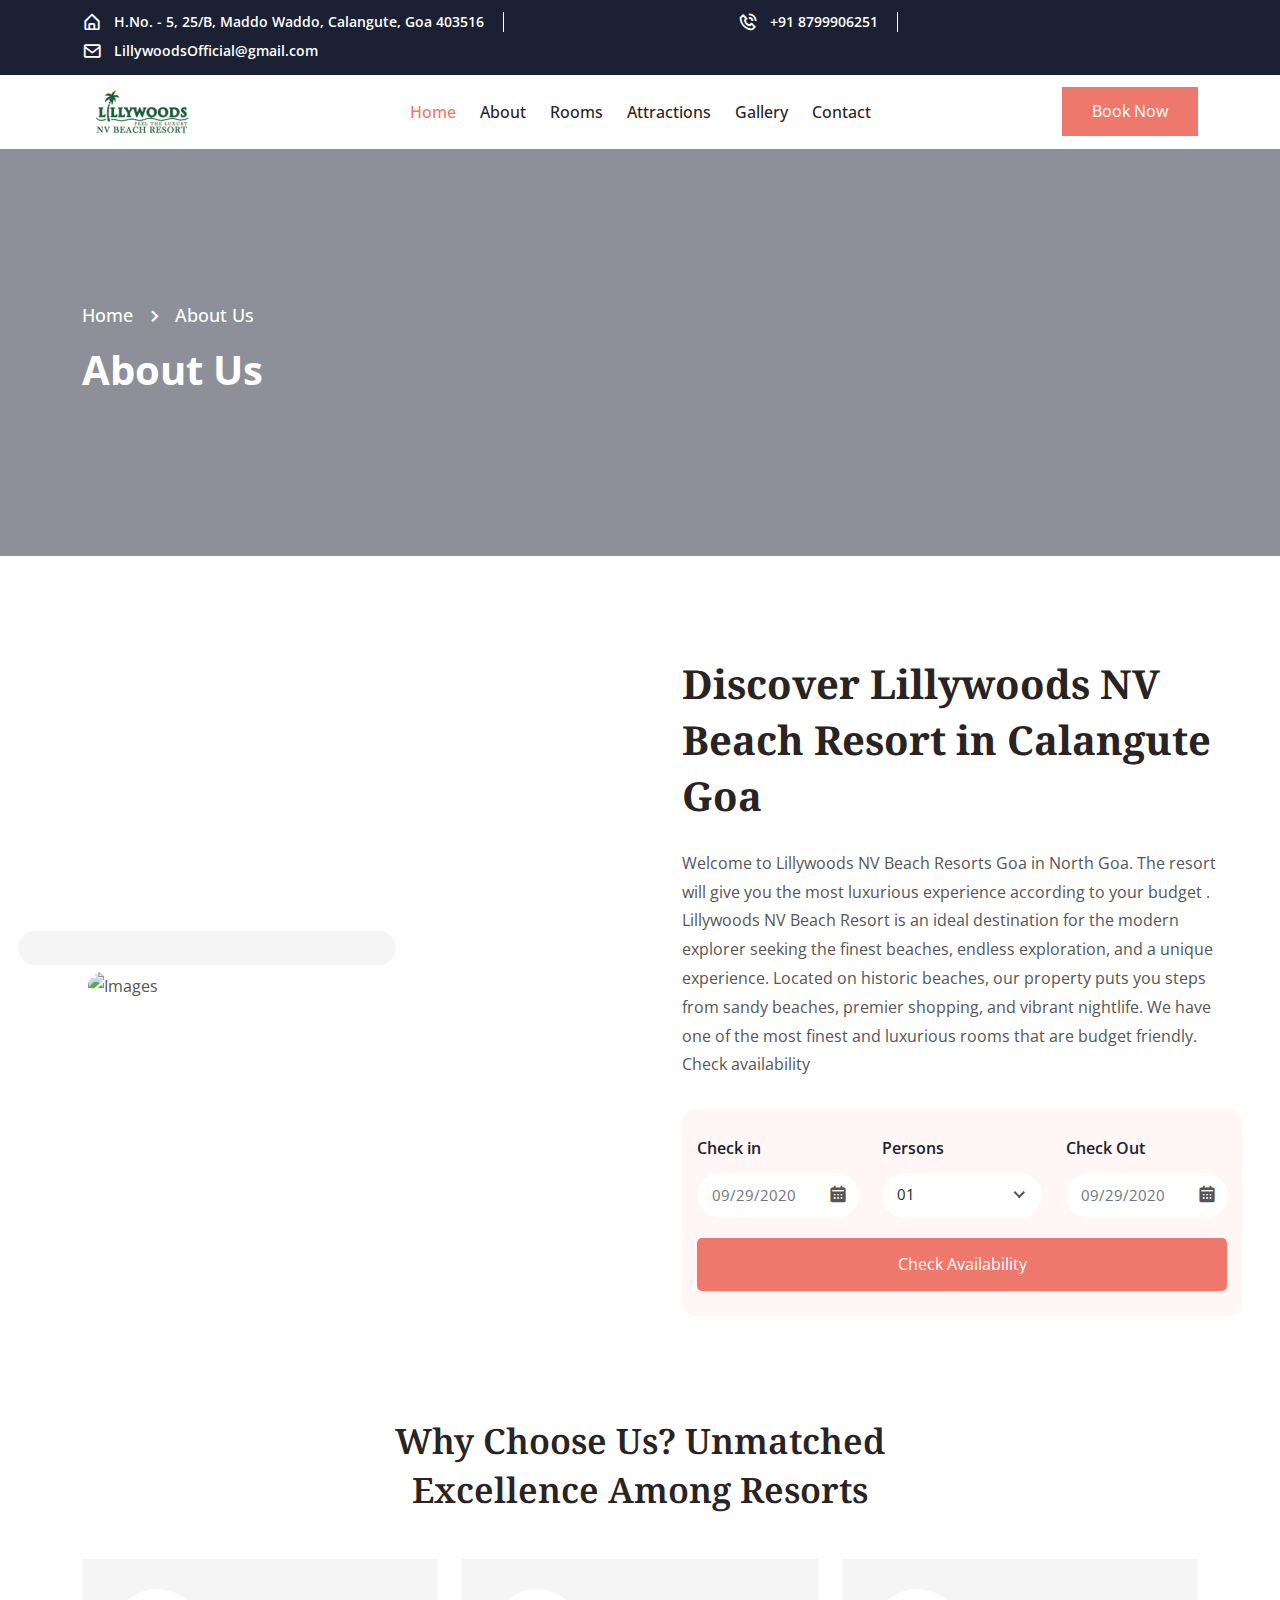
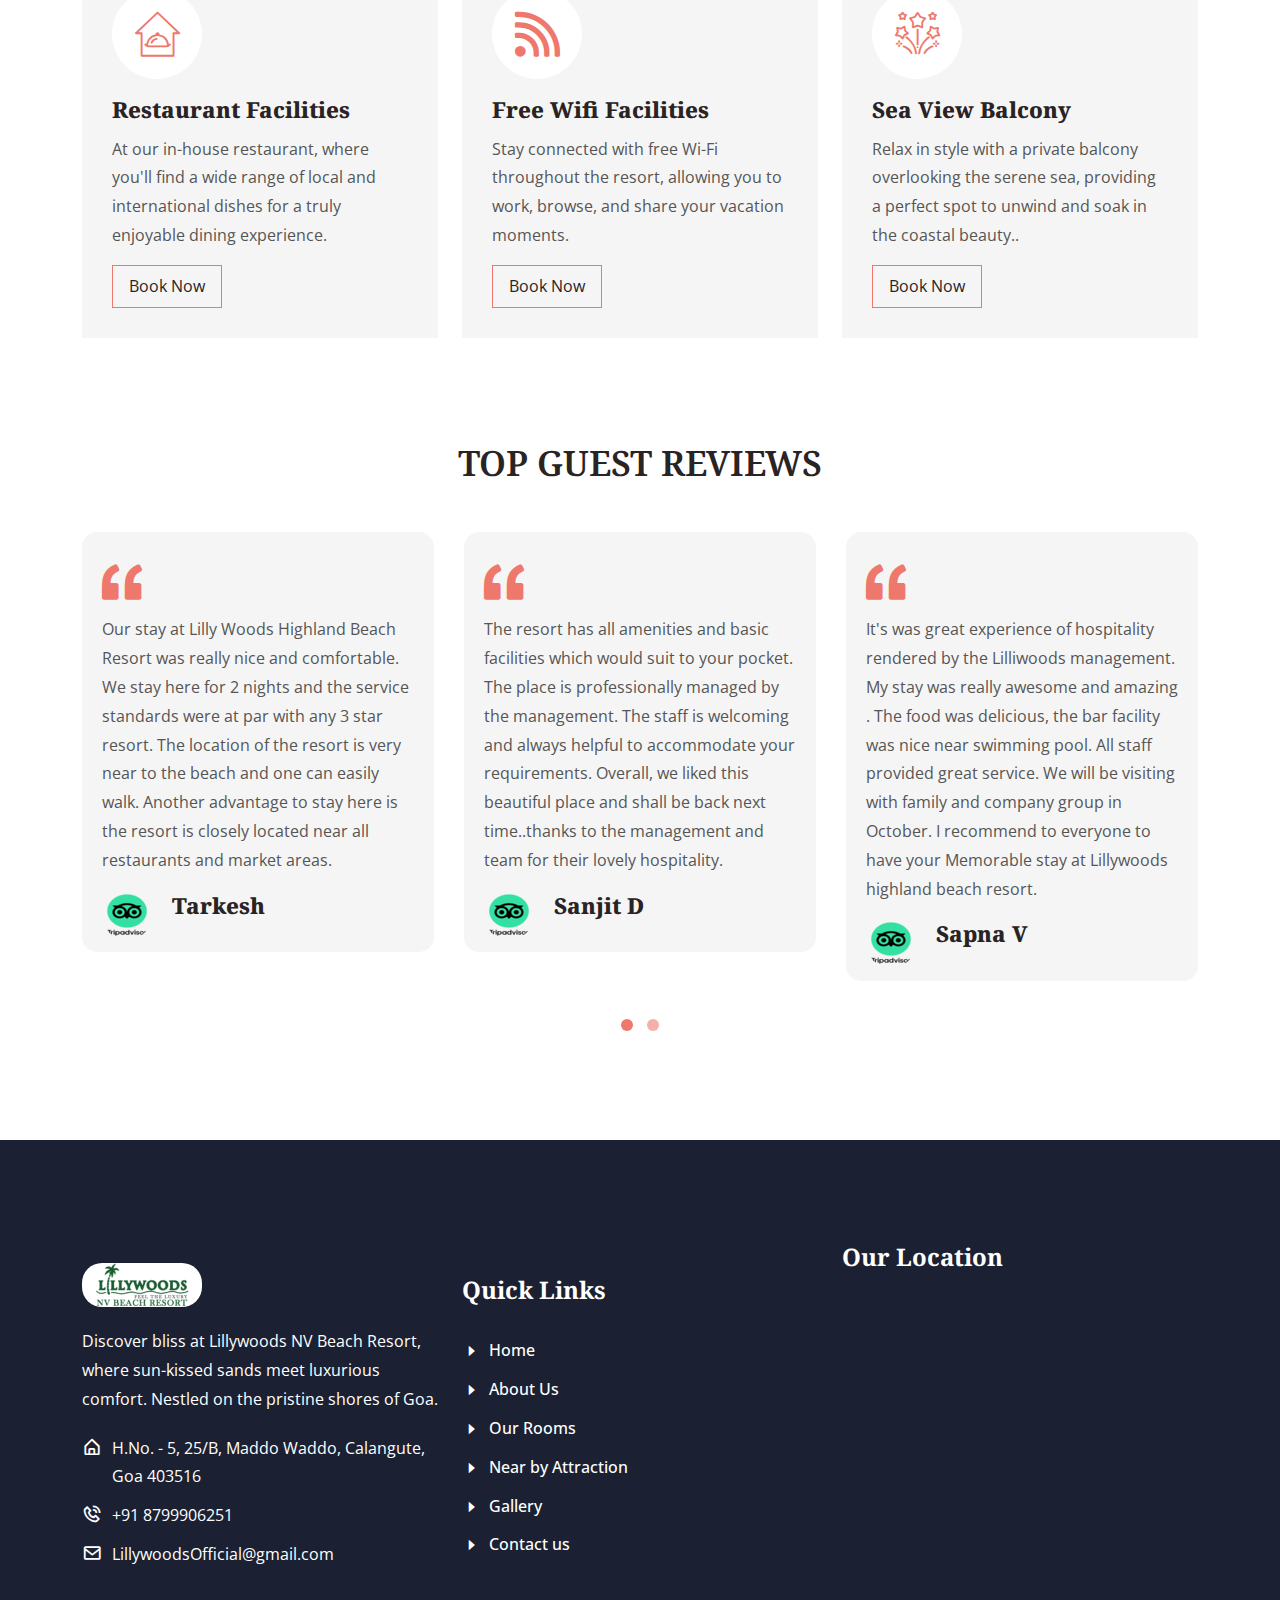
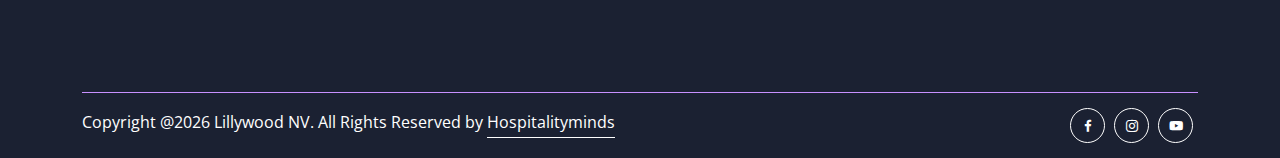
==== about.html @ 613940b5 "first commit" ====
<!doctype html>
<html lang="zxx">
    <head>
        <!-- Required Meta Tags -->
        <meta charset="UTF-8">
        <meta name="viewport" content="width=device-width, initial-scale=1.0">

        <!-- Bootstrap CSS --> 
        <link rel="stylesheet" href="assets/css/bootstrap.min.css">
        <!-- Animate Min CSS -->
        <link rel="stylesheet" href="assets/css/animate.min.css">
        <!-- Flaticon CSS -->
        <link rel="stylesheet" href="assets/fonts/flaticon.css">
        <!-- Boxicons CSS -->
        <link rel="stylesheet" href="assets/css/boxicons.min.css">
        <!-- Magnific Popup CSS -->
        <link rel="stylesheet" href="assets/css/magnific-popup.css">
        <!-- Owl Carousel Min CSS --> 
        <link rel="stylesheet" href="assets/css/owl.carousel.min.css">
        <link rel="stylesheet" href="assets/css/owl.theme.default.min.css">
        <!-- Nice Select Min CSS --> 
        <link rel="stylesheet" href="assets/css/nice-select.min.css">
        <!-- Meanmenu CSS -->
        <link rel="stylesheet" href="assets/css/meanmenu.css">
        <!-- Jquery Ui CSS -->
        <link rel="stylesheet" href="assets/css/jquery-ui.css">
        <!-- Style CSS -->
        <link rel="stylesheet" href="assets/css/style.css">
        <link rel="stylesheet" href="assets/css/main.css">
        <!-- Responsive CSS -->
        <link rel="stylesheet" href="assets/css/responsive.css">
        <!-- Theme Dark CSS -->
        
        <!-- Open Graph :-  -->
        <meta property="og:type" content="website">
<meta property="og:title" content="About us  | Lillywood NV Resort | Goa beach resort  ">
<meta property="og:url" content="https://lillywoodsnvbeachresort.com/about.html">
<meta property="og:image" content="https://lillywoodsnvbeachresort.com/images/rooms/img-6.jpg">
<meta property="og:description" content="Lillywood NV Beach Resort's unique journey & commitment to exceptional service with our values for creating unforgettable experiences in Calangute, Goa.
">


<!-- Twitter Card :-   -->
<meta name="twitter:card" content="summary">
<meta name="twitter:site" content="Lillywood NV Beach Resort ">
<meta name="twitter:title" content="About us  | Lillywood NV Resort | Goa beach resort  ">
<meta name="twitter:description" content="Lillywood NV Beach Resort's unique journey & commitment to exceptional service with our values for creating unforgettable experiences in Calangute, Goa.">
<meta name="twitter:image" content="https://lillywoodsnvbeachresort.com/images/rooms/img-6.jpg">

        <!-- Favicon -->
        <link rel="icon" type="image/png" href="assets/img/logo_L1.png">
        <link rel="canonical" href="https://lillywoodsnvbeachresort.com/about.html">
        <title> About us  | Lillywood NV Resort | Goa beach resort </title>
        <meta name="description" content="Lillywood NV Beach Resort's unique journey & commitment to exceptional service with our values for creating unforgettable experiences in Calangute, Goa.
        ">
        <!-- Google tag (gtag.js) --> <script async src="https://www.googletagmanager.com/gtag/js?id=G-KZXWQLPEFL"></script> <script> window.dataLayer = window.dataLayer || []; function gtag(){dataLayer.push(arguments);} gtag('js', new Date()); gtag('config', 'G-KZXWQLPEFL'); </script>
    </head>
    <body>

        <!-- PreLoader Start -->
        <div class="preloader">
            <div class="d-table">
                <div class="d-table-cell">
                    <div class="sk-cube-area">
                        <div class="sk-cube1 sk-cube"></div>
                        <div class="sk-cube2 sk-cube"></div>
                        <div class="sk-cube4 sk-cube"></div>
                        <div class="sk-cube3 sk-cube"></div>
                    </div>
                </div>
            </div>
        </div>
        <!-- PreLoader End -->

        <!-- Top Header Start -->
        <header class="top-header top-header-bg">
            <div class="container">
                <div class="row align-items-center">
                    <div class="col-lg-9 col-md-10">
                        <div class="header-right" style="text-align: justify;">
                            <ul>
                                <li>
                                    <i class='bx bx-home-alt'></i>
                                    <a href="#">H.No. - 5, 25/B, Maddo Waddo, Calangute, Goa 403516</a>
                                </li>
                                <li>
                                    <i class='bx bx-phone-call'></i>
                                    <a href="tel:+91 8799906251">+91 8799906251</a>
                                </li>
                                <li>
                                    <i class='bx bx-envelope'></i>
                                    <a href="mailto:LillywoodsOfficial@gmail.com">LillywoodsOfficial@gmail.com</a>
                                </li>
                            </ul>
                        </div>
                    </div>
                </div>
            </div>
        </header>
        <!-- Top Header End -->

        <!-- Start Navbar Area -->
        <div class="navbar-area">
            <!-- Menu For Mobile Device -->
            <div class="mobile-nav">
                <a href="https://lillywoodsnvbeachresort.com/" class="logo">
                    <img src="logo.png" class="logo-one" alt="Logo">
                    <img src="logo.png" class="logo-two" alt="Logo">
                </a>
            </div>

            <!-- Menu For Desktop Device -->
            <div class="main-nav nav-three">
                <div class="container">
                    <nav class="navbar navbar-expand-md navbar-light ">
                        <a class="navbar-brand" href="https://lillywoodsnvbeachresort.com/">
                            <img src="logo.png" class="logo-one" alt="Logo">
                            <img src="logo.png" class="logo-two" alt="Logo">
                        </a>

                       <div class="collapse navbar-collapse mean-menu" id="navbarSupportedContent">
                             <ul class="navbar-nav m-auto">
                                <li class="nav-item">
                                    <a href="https://lillywoodsnvbeachresort.com/" class="active">
                                        Home 
                                    </a>
                                </li>
                                <li class="nav-item">
                                    <a href="about.html" class="nav-link">
                                        About
                                    </a>
                                </li>
                                 <li class="nav-item">
                                    <a href="rooms.html" class="nav-link">
                                        Rooms
                                    </a>
                                </li>
                                 <li class="nav-item">
                                    <a href="attractions.html" class="nav-link">
                                        Attractions
                                    </a>
                                </li>
                                 <li class="nav-item">
                                    <a href="gallery.html" class="nav-link">
                                        Gallery
                                    </a>
                                </li>

                                <li class="nav-item">
                                    <a href="contact.html" class="nav-link">
                                        Contact
                                    </a>
                                </li>
                            </ul>

                            <div class="nav-btn">
                                <a href="https://live.ipms247.com/booking/book-rooms-lillywoodsnvbeachresort" class="default-btn btn-bg-three">Book Now</a>
                            </div>
                        </div>
                    </nav>
                </div>
            </div>
        </div>
        <!-- End Navbar Area -->

        <!-- Inner Banner -->
        <div class="inner-banner inner-bg1" style="background-image: url('images/3.jpg');">
            <div class="container">
                <div class="inner-title">
                    <ul>
                        <li>
                            <a href="https://lillywoodsnvbeachresort.com/">Home</a>
                        </li>
                        <li><i class='bx bx-chevron-right'></i></li>
                        <li>About Us</li>
                    </ul>
                    <h3>About Us</h3>
                </div>
            </div>
        </div>
        <!-- Inner Banner End -->

        <!-- About Area -->
        <div class="about-area pt-100 pb-70">
            <div class="container-fluid">
                <div class="row align-items-center">
                    <div class="col-lg-6">
                        <div class="about-img">
                            <img src="images/3.jpg" style="height: 536px; object-fit: cover;" alt="Images">
                        </div>
                    </div>

                    <div class="col-lg-6">
                        <div class="about-content">
                            <div class="section-title">
                                <h1 class="section-title-h2">Discover Lillywoods NV Beach Resort in Calangute Goa</h1>
                                <p>
                                   Welcome to Lillywoods NV Beach Resorts Goa in North Goa. The resort  will give you the most luxurious experience according to your budget . Lillywoods NV Beach Resort is an ideal destination for the modern explorer seeking the finest beaches, endless exploration, and a unique experience. Located on historic beaches, our property puts you steps from sandy beaches, premier shopping, and vibrant nightlife. We have one of the most finest and luxurious rooms that are budget friendly. Check availability
                                </p>
                            </div>

                            <div class="about-form">
                                <form>
                                    <div class="row align-items-center">
                                        <div class="col-lg-4 col-md-4">
                                            <div class="form-group">
                                                <label>Check in</label>
                                                <div class="input-group" >
                                                    <input id="datetimepicker" type="text" class="form-control" placeholder="09/29/2020">
                                                    <span class="input-group-addon"></span>
                                                </div>
                                                <i class='bx bxs-calendar'></i>
                                            </div>
                                        </div>

                                        <div class="col-lg-4 col-md-4">
                                            <div class="form-group">
                                                <label>Persons</label>
                                                <select class="form-control">
                                                    <option>01</option>
                                                    <option>02</option>
                                                    <option>03</option>
                                                    <option>04</option>
                                                    <option>05</option>
                                                </select>	
                                            </div>
                                        </div>
            
                                        <div class="col-lg-4 col-md-4">
                                            <div class="form-group">
                                                <label>Check Out</label>
                                                <div class="input-group">
                                                    <input id="datetimepicker-check" type="text" class="form-control" placeholder="09/29/2020">
                                                    <span class="input-group-addon"></span>
                                                </div>
                                                <i class='bx bxs-calendar'></i>
                                            </div>
                                        </div>
            
                                        <div class="col-lg-12 col-md-12">
                                            <button type="submit" class="default-btn btn-bg-three border-radius-5">
                                                Check Availability
                                            </button>
                                        </div>
                                    </div>
                                </form>
                            </div>
                        </div>
                    </div>
                </div>
            </div>
        </div>
        <!-- About Area End -->

        <!-- Choose Area -->
        <div class="choose-area pb-70">
            <div class="container">
                <div class="section-title text-center">
                    <h2>Why Choose Us? Unmatched Excellence Among Resorts</h2>
                </div>
                <div class="row pt-45">
                    <div class="col-lg-4 col-md-6">
                        <div class="choose-card">
                            <i class="flaticon-restaurant"></i>
                            <h3>Restaurant Facilities</h3>
                            <p> At our in-house restaurant, where you'll find a wide range of local and international dishes for a truly enjoyable dining experience.</p>
                            <a href="https://live.ipms247.com/booking/book-rooms-lillywoodsnvbeachresort" class="read-btn">Book Now</a>
                        </div>
                    </div>

                    <div class="col-lg-4 col-md-6">
                        <div class="choose-card">
                            <i class="flaticon-wifi-signal-1"></i>
                            <h3>Free Wifi Facilities</h3>
                            <p>
                                Stay connected with free Wi-Fi throughout the resort, allowing you to work, browse, and share your vacation moments. 
                            </p>
                            <a href="https://live.ipms247.com/booking/book-rooms-lillywoodsnvbeachresort" class="read-btn">Book Now</a>
                        </div>
                    </div>

                    <div class="col-lg-4 col-md-6 offset-lg-0 offset-md-3">
                        <div class="choose-card">
                            <i class="flaticon-fireworks"></i>
                            <h3>Sea View Balcony</h3>
                            <p>
                                Relax in style with a private balcony overlooking the serene sea, providing a perfect spot to unwind and soak in the coastal beauty..
                            </p>
                            <a href="https://live.ipms247.com/booking/book-rooms-lillywoodsnvbeachresort" class="read-btn">Book Now</a>
                        </div>
                    </div>
                </div>
            </div>
        </div>
        <!-- Choose Area End -->

        
       

          <!-- Testimonials Area Another -->
        <div class="testimonials-area-another pb-70">
            <div class="container">
                <div class="section-title text-center">
                    <h2>TOP GUEST REVIEWS
                    </h2>
                </div>
                <div class="testimonials-slider-three owl-carousel owl-theme pt-45">
                    <div class="testimonials-item">
                        <i class="flaticon-left-quote text-color"></i>
                        <p>
                            Our stay at Lilly Woods Highland Beach Resort was really nice and comfortable. We stay here for 2 nights and the service standards were at par with any 3 star resort. The location of the resort is very near to the beach and one can easily walk. Another advantage to stay here is the resort is closely located near all restaurants and market areas.  
                        </p>
                        <ul>
                            <li>
                                <img src="images/td.png" alt="Images">
                                <h3>Tarkesh</h3>
                            </li>
                        </ul>
                    </div>

                    <div class="testimonials-item">
                        <i class="flaticon-left-quote text-color"></i>
                        <p>
                           The resort has all amenities and basic facilities which would suit to your pocket. The place is professionally managed by the management. The staff is welcoming and always helpful to accommodate your requirements. Overall, we liked this beautiful place and shall be back next time..thanks to the management and team for their lovely hospitality.
                        </p>
                        <ul>
                            <li>
                                <img src="images/td.png" alt="Images">
                                <h3>Sanjit D</h3>
                                <!-- <span>London City</span> -->
                            </li>
                        </ul>
                    </div>

                    <div class="testimonials-item">
                        <i class="flaticon-left-quote text-color"></i>
                        <p>
                            It's was great experience of hospitality rendered by the Lilliwoods management. My stay was really awesome and amazing . The food was delicious, the bar facility was nice near swimming pool. All staff provided great service. We will be visiting with family and company group in October. I recommend to everyone to have your Memorable stay at Lillywoods highland beach resort.
                        </p>
                        <ul>
                            <li>
                                <img src="images/td.png" alt="Images">
                                <h3>Sapna V</h3>
                                <!-- <span>New Jersey</span> -->
                            </li>
                        </ul>
                    </div>

                    <div class="testimonials-item">
                        <i class="flaticon-left-quote text-color"></i>
                        <p>
                           This resort is very safe to stay in Candolim.Classy ambience,clean room and centrally located resort in Candolim. We stayed here for 4 nights with family and found it to be a very pocket friendly resort with great hospitable staffs. The food quality was average but not bad. We liked it. Overall, it was a good choice to stay here.
                        </p>
                        <ul>
                            <li>
                                <img src="images/td.png" alt="Images">
                                <h3>Parikshit D</h3>
                                <!-- <span>Budapest</span> -->
                            </li>
                        </ul>
                    </div>
                </div>
            </div>
        </div>
        <!-- Testimonials Area Another End -->

        <!-- Footer Area -->
        <footer class="footer-area footer-bg">
            <div class="container">
                <div class="footer-top pt-100 pb-70">
                    <div class="row align-items-center">
                        <div class="col-lg-4 col-md-6">
                            <div class="footer-widget">
                                <div class="footer-logo">
                                    <a href="https://lillywoodsnvbeachresort.com/">
                                        <img src="logo.png" alt="Images" style="background-color: #fff; border-radius: 20px;">
                                    </a>
                                </div>
                                <p>
                                    Discover bliss at Lillywoods NV Beach Resort, where sun-kissed sands meet luxurious comfort. Nestled on the pristine shores of Goa.
                                </p>
                                <ul class="footer-list-contact">
                                    <li>
                                        <i class='bx bx-home-alt'></i>
                                        <a href="#">H.No. - 5, 25/B, Maddo Waddo, Calangute, Goa 403516</a>
                                    </li>
                                    <li>
                                        <i class='bx bx-phone-call'></i>
                                        <a href="tel:+91 8799906251">+91 8799906251</a>
                                    </li>
                                    <li>
                                        <i class='bx bx-envelope'></i>
                                        <a href="mailto:LillywoodsOfficial@gmail.com">LillywoodsOfficial@gmail.com</a>
                                    </li>
                                </ul>
                            </div>
                        </div>
    
                        <div class="col-lg-4 col-md-6">
                            <div class="footer-widget pl-5">
                                <h6 class="foot-h6">Quick Links</h6>
                                <ul class="footer-list">
                                    <li>
                                        <a href="index.html" target="_blank">
                                            <i class='bx bx-caret-right'></i>
                                            Home
                                        </a>
                                    </li> 
                                    <li>
                                        <a href="about.html" target="_blank">
                                            <i class='bx bx-caret-right'></i>
                                            About Us
                                        </a>
                                    </li> 
                                    <li>
                                        <a href="rooms.html" target="_blank">
                                            <i class='bx bx-caret-right'></i>
                                            Our Rooms
                                        </a>
                                    </li> 
                                    <li>
                                        <a href="attractions.html" target="_blank">
                                            <i class='bx bx-caret-right'></i>
                                            Near by Attraction
                                        </a>
                                    </li>
                                    <li>
                                        <a href="gallery.html" target="_blank">
                                            <i class='bx bx-caret-right'></i>
                                            Gallery
                                        </a>
                                    </li> 
                                    <li>
                                        <a href="contact.html" target="_blank">
                                            <i class='bx bx-caret-right'></i>
                                            Contact us 
                                        </a>
                                    </li> 
                                     
                                </ul>
                            </div>
                        </div>
    
                       
    
                        <div class="col-lg-4 col-md-6">
                            <div class="footer-widget">
                                <h6 class="foot-h6">Our Location</h6>
                                <iframe src="https://www.google.com/maps/embed?pb=!1m14!1m8!1m3!1d15375.83813441275!2d73.7580846!3d15.5402999!3m2!1i1024!2i768!4f13.1!3m3!1m2!1s0x3bbfc15c1b2e5ad7%3A0xcdf1351d0a99f4f!2sLillywoods%20NV%20beach%20Resort!5e0!3m2!1sen!2sin!4v1694610419140!5m2!1sen!2sin" width="350" height="280" style="border:0;" allowfullscreen="" loading="lazy" referrerpolicy="no-referrer-when-downgrade"></iframe>
                            </div>
                        </div>
                    </div>
                </div>

                <div class="copy-right-area copy-right-top">
                    <div class="row">
                        <div class="col-lg-8 col-md-8">
                            <div class="copy-right-text text-align1">
                                <p>
                                    Copyright @<script>document.write(new Date().getFullYear())</script> Lillywood NV. All Rights Reserved by 
                                    <a href="https://hospitalityminds.com/" target="_blank">Hospitalityminds</a> 
                                </p>
                            </div>
                        </div>
    
                        <div class="col-lg-4 col-md-4">
                            <div class="social-icon text-align2">
                                <ul class="social-link">
                                    <li>
                                        <a href="https://www.facebook.com/lilliywoodsnvbeachresort/" target="_blank"><i class='bx bxl-facebook'></i></a>
                                    </li> 
                                    
                                    <li>
                                        <a href="https://www.instagram.com/lillywoodsnvbeachresort/" target="_blank"><i class='bx bxl-instagram'></i></a>
                                    </li> 
                                    
                                    <li>
                                        <a href="#" target="_blank"><i class='bx bxl-youtube'></i></a>
                                    </li> 
                                </ul>
                            </div>
                        </div>
                    </div>
                </div>
            </div>
        </footer>
        <!-- Footer Area End -->


        <!-- Jquery Min JS -->
        <script src="assets/js/jquery.min.js"></script>
        <!-- Bootstrap Bundle Min JS -->
        <script src="assets/js/bootstrap.bundle.min.js"></script>
        <!-- Magnific Popup Min JS -->
        <script src="assets/js/jquery.magnific-popup.min.js"></script>
        <!-- Owl Carousel Min JS -->
        <script src="assets/js/owl.carousel.min.js"></script>
        <!-- Nice Select Min JS -->
        <script src="assets/js/jquery.nice-select.min.js"></script>
        <!-- Wow Min JS -->
        <script src="assets/js/wow.min.js"></script>
        <!-- Jquery Ui JS -->
        <script src="assets/js/jquery-ui.js"></script>
        <!-- Meanmenu JS -->
        <script src="assets/js/meanmenu.js"></script>
        <!-- Ajaxchimp Min JS -->
        <script src="assets/js/jquery.ajaxchimp.min.js"></script>
        <!-- Form Validator Min JS -->
        <script src="assets/js/form-validator.min.js"></script>
        <!-- Contact Form JS -->
        <script src="assets/js/contact-form-script.js"></script>
        <!-- Custom JS -->
        <script src="assets/js/custom.js"></script>
        <!-- Schema markup :-  -->
<script type="application/ld+json">
{
  "@context": "https://schema.org",
  "@type": "Resort",
  "name": "Lillywood NV Resort",
  "image": "https://lillywoodsnvbeachresort.com/images/rooms/img-6.jpg",
  "@id": "",
  "url": "https://lillywoodsnvbeachresort.com/about.html",
  "telephone": "8799906251",
  "priceRange": "$$",
  "address": {
    "@type": "PostalAddress",
    "streetAddress": "Maddo Waddo, Calangute",
    "addressLocality": "Goa",
    "postalCode": "403516",
    "addressCountry": "IN"
  },
  "geo": {
    "@type": "GeoCoordinates",
    "latitude": 15.5415791,
    "longitude": 73.75753069999999
  },
  "openingHoursSpecification": {
    "@type": "OpeningHoursSpecification",
    "dayOfWeek": [
      "Monday",
      "Tuesday",
      "Wednesday",
      "Thursday",
      "Friday",
      "Saturday",
      "Sunday"
    ],
    "opens": "00:00",
    "closes": "23:59"
  },
  "sameAs": [
    "https://www.facebook.com/lilliywoodsnvbeachresort",
    "https://www.instagram.com/lillywoodsnvbeachresort/",
    "https://lillywoodsnvbeachresort.com/"
  ] 
}
</script>

    </body>
</html>
---- assets/fonts/flaticon.css ----
/*
  	Flaticon icon font: Flaticon
  	Creation date: 26/10/2020 19:55
  	*/

@font-face {
  font-family: "Flaticon";
  src: url("./Flaticon.eot");
  src: url("./Flaticon.eot?#iefix") format("embedded-opentype"),
       url("./Flaticon.woff2") format("woff2"),
       url("./Flaticon.woff") format("woff"),
       url("./Flaticon.ttf") format("truetype"),
       url("./Flaticon.svg#Flaticon") format("svg");
  font-weight: normal;
  font-style: normal;
}

@media screen and (-webkit-min-device-pixel-ratio:0) {
  @font-face {
    font-family: "Flaticon";
    src: url("./Flaticon.svg#Flaticon") format("svg");
  }
}

[class^="flaticon-"]:before, [class*=" flaticon-"]:before,
[class^="flaticon-"]:after, [class*=" flaticon-"]:after {   
  font-family: Flaticon;
font-style: normal;
}

.flaticon-restaurant:before { content: "\f100"; }
.flaticon-wifi-signal-1:before { content: "\f101"; }
.flaticon-hotel:before { content: "\f102"; }
.flaticon-resort:before { content: "\f103"; }
.flaticon-pool:before { content: "\f104"; }
.flaticon-decoration:before { content: "\f105"; }
.flaticon-champagne-glass:before { content: "\f106"; }
.flaticon-fireworks:before { content: "\f107"; }
.flaticon-tea-cup-with-muffin-and-cookies:before { content: "\f108"; }
.flaticon-buildings:before { content: "\f109"; }
.flaticon-money:before { content: "\f10a"; }
.flaticon-left-quote:before { content: "\f10b"; }
.flaticon-right-quote-sign:before { content: "\f10c"; }
.flaticon-calendar:before { content: "\f10d"; }
.flaticon-businessmen:before { content: "\f10e"; }
.flaticon-sauna:before { content: "\f10f"; }
.flaticon-swimming-pool:before { content: "\f110"; }
.flaticon-beach-vacation:before { content: "\f111"; }
.flaticon-vacuum:before { content: "\f112"; }
---- assets/css/meanmenu.css ----
.mean-container .mean-bar {
	float: left;
	width: 100%;
	position: absolute;
	background: transparent;
	padding: 20px 0 0;
	z-index: 999;
	border-bottom: 1px solid rgba(0, 0, 0, 0.03);
	height: 55px;
}
.mean-container a.meanmenu-reveal {
	width: 35px;
	height: 30px;
	padding: 12px 15px 0 0;
	position: absolute;
	right: 0;
	cursor: pointer;
	color:#16213E;
	text-decoration: none;
	font-size: 16px;
	text-indent: -9999em;
	line-height: 22px;
	font-size: 1px;
	display: block;
	font-weight: 700;
}
.mean-container a.meanmenu-reveal span {
    display: block;
    background: #16213E;;
    position: relative;
    height: 4px;
    margin-top: -5px;
    top: 8px;
    border-radius: 3px;
}
.mean-container .mean-nav {
	float: left;
	width: 100%;
	background: #ffffff;
	margin-top: 55px;
}
.mean-container .mean-nav ul {
	padding: 0;
	margin: 0;
	width: 100%;
	border: none;
	list-style-type: none;
}
.mean-container .mean-nav ul li {
	position: relative;
	float: left;
	width: 100%;
}
.mean-container .mean-nav ul li a {
	display: block;
	float: left;
	width: 90%;
	padding: 1em 5%;
	margin: 0;
	text-align: left;
	color: #677294;
	border-top: 1px solid #DBEEFD;
	text-decoration: none;
}
.mean-container .mean-nav ul li a.active {
	color: #000000;
}
.mean-container .mean-nav ul li li a {
	width: 80%;
	padding: 1em 10%;
	color: #677294;
	border-top: 1px solid #DBEEFD;
	opacity: 1;
	filter: alpha(opacity=75);
	text-shadow: none !important;
	visibility: visible;
	text-transform: none;
	font-size: 14px;
}
.mean-container .mean-nav ul li.mean-last a {
	border-bottom: none;
	margin-bottom: 0;
}
.mean-container .mean-nav ul li li li a {
	width: 70%;
	padding: 1em 15%;
}
.mean-container .mean-nav ul li li li li a {
	width: 60%;
	padding: 1em 20%;
}
.mean-container .mean-nav ul li li li li li a {
	width: 50%;
	padding: 1em 25%;
}
.mean-container .mean-nav ul li a:hover {
	background: #252525;
	background: rgba(255,255,255,0.1);
}
.mean-container .mean-nav ul li a.mean-expand {
	margin-top: 3px;
	width: 100%;
	height: 24px;
	padding: 12px !important;
	text-align: right ;
	position: absolute;
	right: 15px;
	top: -5px;
	z-index: 2;
	font-weight: 700;
	background: transparent;
	border: none !important;
}
.mean-container .mean-push {
	float: left;
	width: 100%;
	padding: 0;
	margin: 0;
	clear: both;
}
.mean-nav .wrapper {
	width: 100%;
	padding: 0;
	margin: 0;
}
/* Fix for box sizing on Foundation Framework etc. */
.mean-container .mean-bar, .mean-container .mean-bar * {
	-webkit-box-sizing: content-box;
	-moz-box-sizing: content-box;
	box-sizing: content-box;
}
.mean-remove {
	display: none !important;
}
.mobile-nav {
    display: none;
}
.mobile-nav.mean-container .mean-nav ul li a.active {
    color: #FF2D55;
}
.main-nav {
    background: #000;
    top: 0;
    left: 0;
    padding-top: 15px;
    padding-bottom: 15px;
    width: 100%;
    z-index: 999;
    height: auto;
}
.mean-nav .dropdown-toggle::after {
	display: none;
}
.navbar-light .navbar-brand, .navbar-light .navbar-brand:hover {
    color: #fff;
    font-weight: bold;
    text-transform: uppercase;
    line-height: 1;
}
.main-nav nav ul {
    padding: 0;
    margin: 0;
    list-style-type: none;
}
.main-nav nav .navbar-nav .nav-item {
    position: relative;
    padding: 15px 0;
}
.main-nav nav .navbar-nav .nav-item a {
    font-weight: 500;
    font-size: 16px;
    text-transform: uppercase;
    color: #ffffff;
    padding-left: 0;
    padding-right: 0;
    padding-top: 0;
    padding-bottom: 0;
    margin-left: 15px;
    margin-right: 15px;
}
.main-nav nav .navbar-nav .nav-item a:hover, 
.main-nav nav .navbar-nav .nav-item a:focus, 
.main-nav nav .navbar-nav .nav-item a.active {
    color: #FF2D55;
}
.main-nav nav .navbar-nav .nav-item:hover a {
    color: #FF2D55;
}
.main-nav nav .navbar-nav .nav-item .dropdown-menu {
    -webkit-box-shadow: 0 0 30px 0 rgba(0, 0, 0, 0.05);
            box-shadow: 0 0 30px 0 rgba(0, 0, 0, 0.05);
    background: #0d1028;
    position: absolute;
    top: 80px;
    left: 0;
    width: 250px;
    z-index: 99;
    display: block;
    padding-top: 20px;
    padding-left: 5px;
    padding-right: 5px;
    padding-bottom: 20px;
    opacity: 0;
    visibility: hidden;
    -webkit-transition: all 0.3s ease-in-out;
    transition: all 0.3s ease-in-out;
}
.main-nav nav .navbar-nav .nav-item .dropdown-menu li {
    position: relative;
    padding: 0;
}
.main-nav nav .navbar-nav .nav-item .dropdown-menu li a {
    font-size: 15px;
    font-weight: 500;
    text-transform: capitalize;
    padding: 9px 15px;
    margin: 0;
    display: block;
    color: #ffffff;
}
.main-nav nav .navbar-nav .nav-item .dropdown-menu li a:hover, 
.main-nav nav .navbar-nav .nav-item .dropdown-menu li a:focus, 
.main-nav nav .navbar-nav .nav-item .dropdown-menu li a.active {
    color: #FF2D55;
}
.main-nav nav .navbar-nav .nav-item .dropdown-menu li .dropdown-menu {
    position: absolute;
    left: -100%;
    top: 0;
    opacity: 0 !important;
    visibility: hidden !important;
}
.main-nav nav .navbar-nav .nav-item .dropdown-menu li:hover .dropdown-menu {
    opacity: 1 !important;
    visibility: visible !important;
    top: -20px !important;
}
.main-nav nav .navbar-nav .nav-item .dropdown-menu li .dropdown-menu li .dropdown-menu {
    position: absolute;
    left: -100%;
    top: 0;
    opacity: 0 !important;
    visibility: hidden !important;
}
.main-nav nav .navbar-nav .nav-item .dropdown-menu li:hover .dropdown-menu li:hover .dropdown-menu {
    opacity: 1 !important;
    visibility: visible !important;
    top: -20px !important;
}
.main-nav nav .navbar-nav .nav-item .dropdown-menu li .dropdown-menu li a {
    color: #ffffff;
    text-transform: capitalize;
}
.main-nav nav .navbar-nav .nav-item .dropdown-menu li .dropdown-menu li a:hover, 
.main-nav nav .navbar-nav .nav-item .dropdown-menu li .dropdown-menu li a:focus, 
.main-nav nav .navbar-nav .nav-item .dropdown-menu li .dropdown-menu li a.active {
    color: #ffffff;
}
.main-nav nav .navbar-nav .nav-item:hover ul {
    opacity: 1;
    visibility: visible;
    top: 100%;
}
.main-nav nav .navbar-nav .nav-item:last-child .dropdown-menu {
    left: auto;
    right: 0;
}

/* Responsive Style */
@media only screen and (max-width: 991px) {
    .mobile-nav {
        display: block;
        position: relative;
    }
    .mobile-nav .logo {
		text-decoration: none;
        position: absolute;
        top: 11px;
        z-index: 999;
        left: 15px;
        color: #fff;
        font-weight: bold;
        text-transform: uppercase;
        font-size: 20px;
    }
    .mean-container .mean-bar {
        background-color: #ffffff;
        padding: 0;
    }
    .mean-container a.meanmenu-reveal {
        padding: 20px 15px 0 0;
        margin-top: -5px;
    }
    .mobile-nav nav .navbar-nav {
        height: 300px;
        overflow-y: scroll;
    }
    .mobile-nav nav .navbar-nav .nav-item a i {
        display: none;
    }
    .main-nav {
        display: none !important;
    }
}
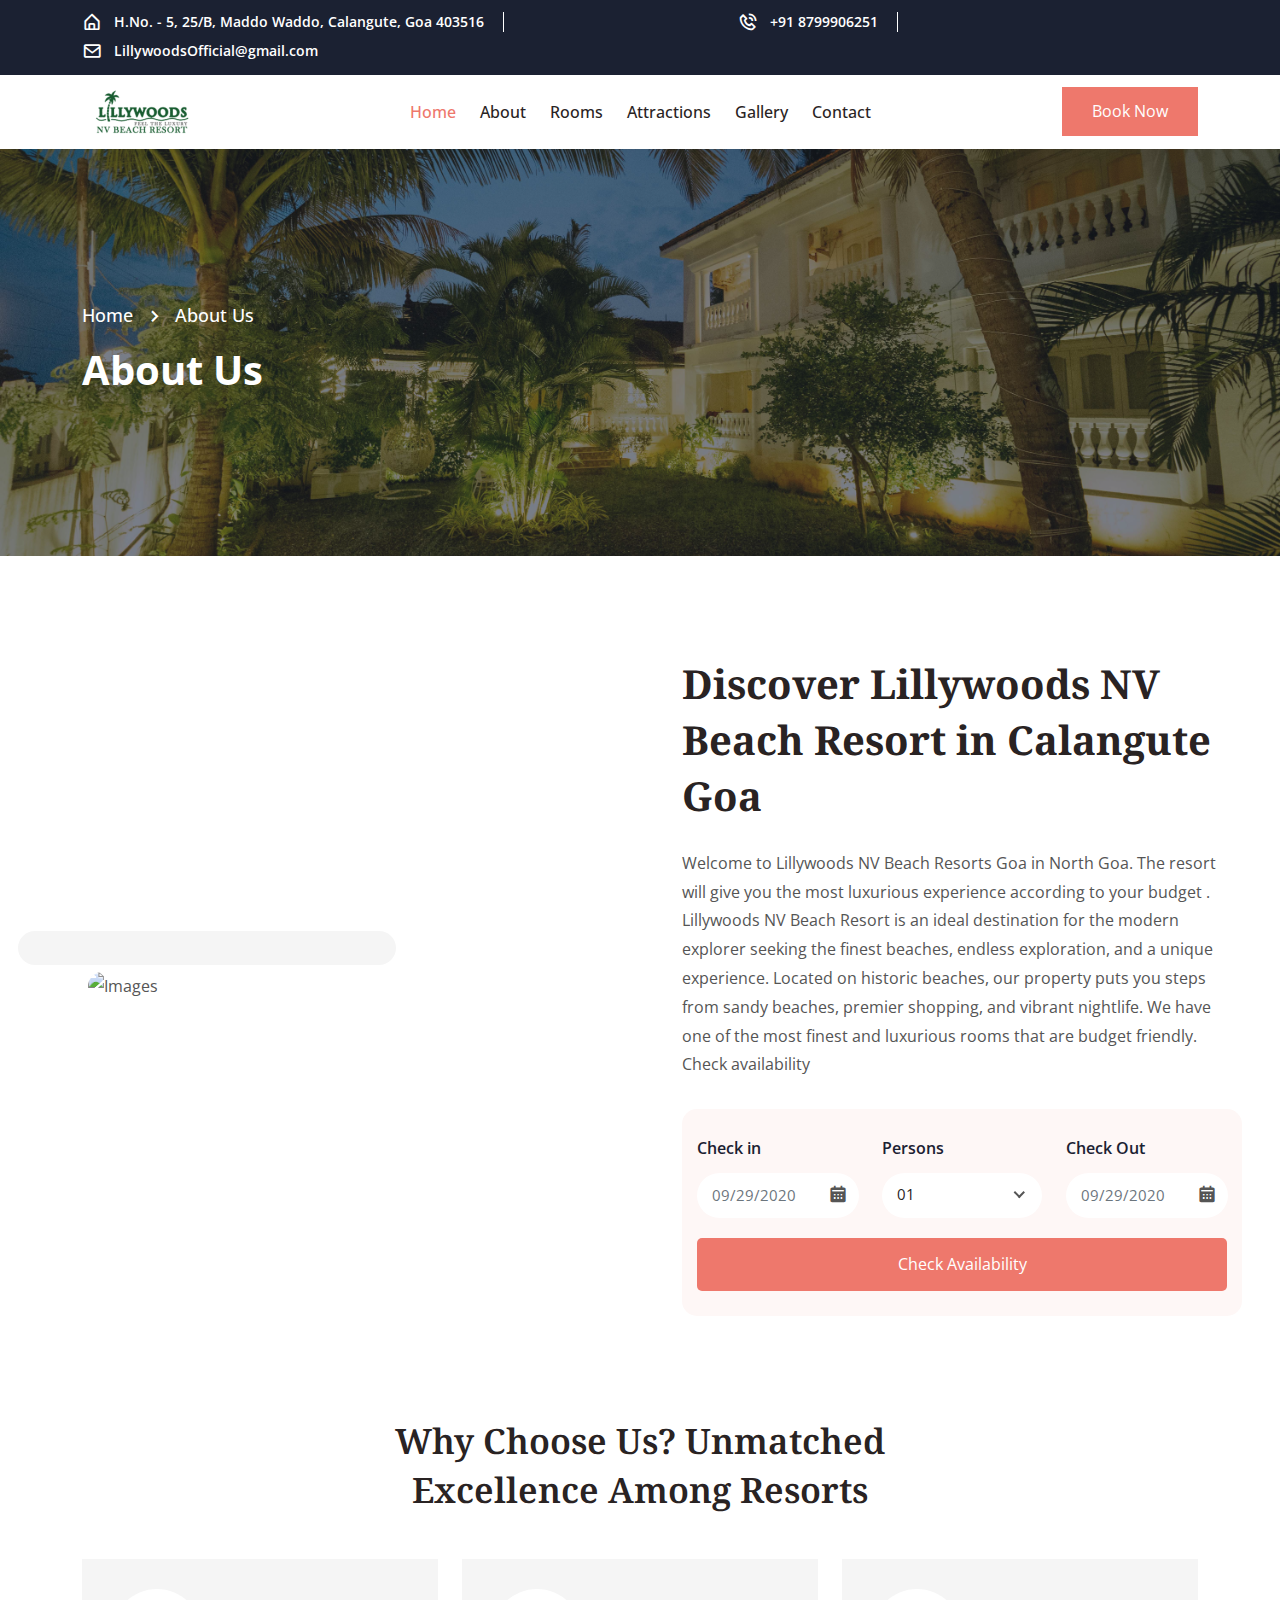
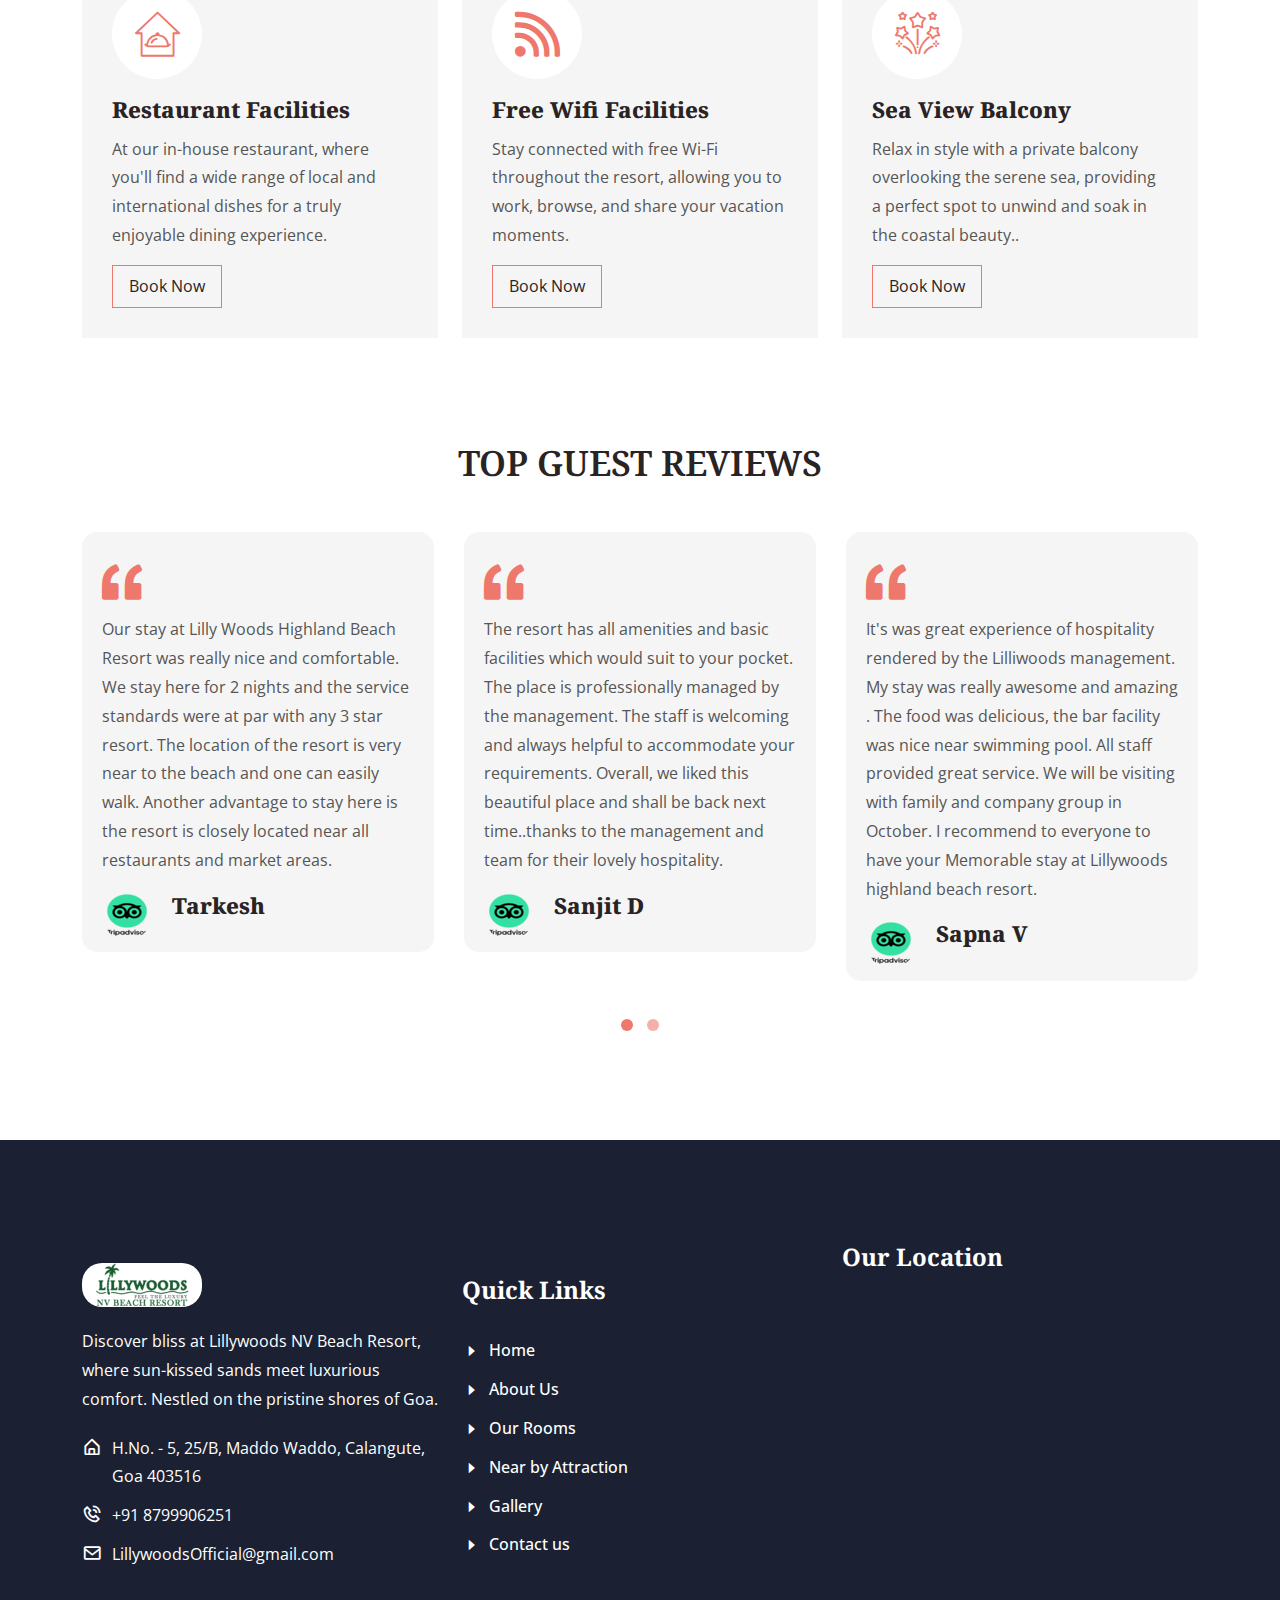
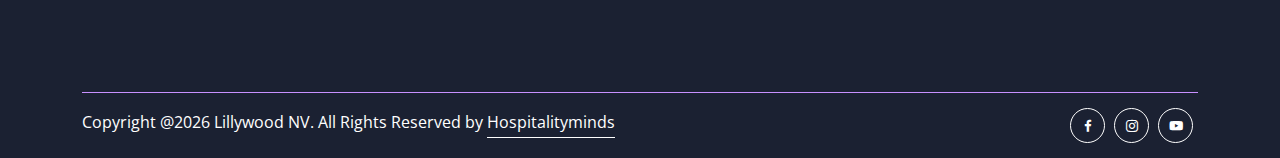
==== commit be5787d8: "firsy" ====
--- a/about.html
+++ b/about.html
@@ -164,7 +164,7 @@
         <!-- End Navbar Area -->
 
         <!-- Inner Banner -->
-        <div class="inner-banner inner-bg1" style="background-image: url('images/3.jpg');">
+        <div class="inner-banner inner-bg1" style="background-image: url('images/18.jpg');">
             <div class="container">
                 <div class="inner-title">
                     <ul>
